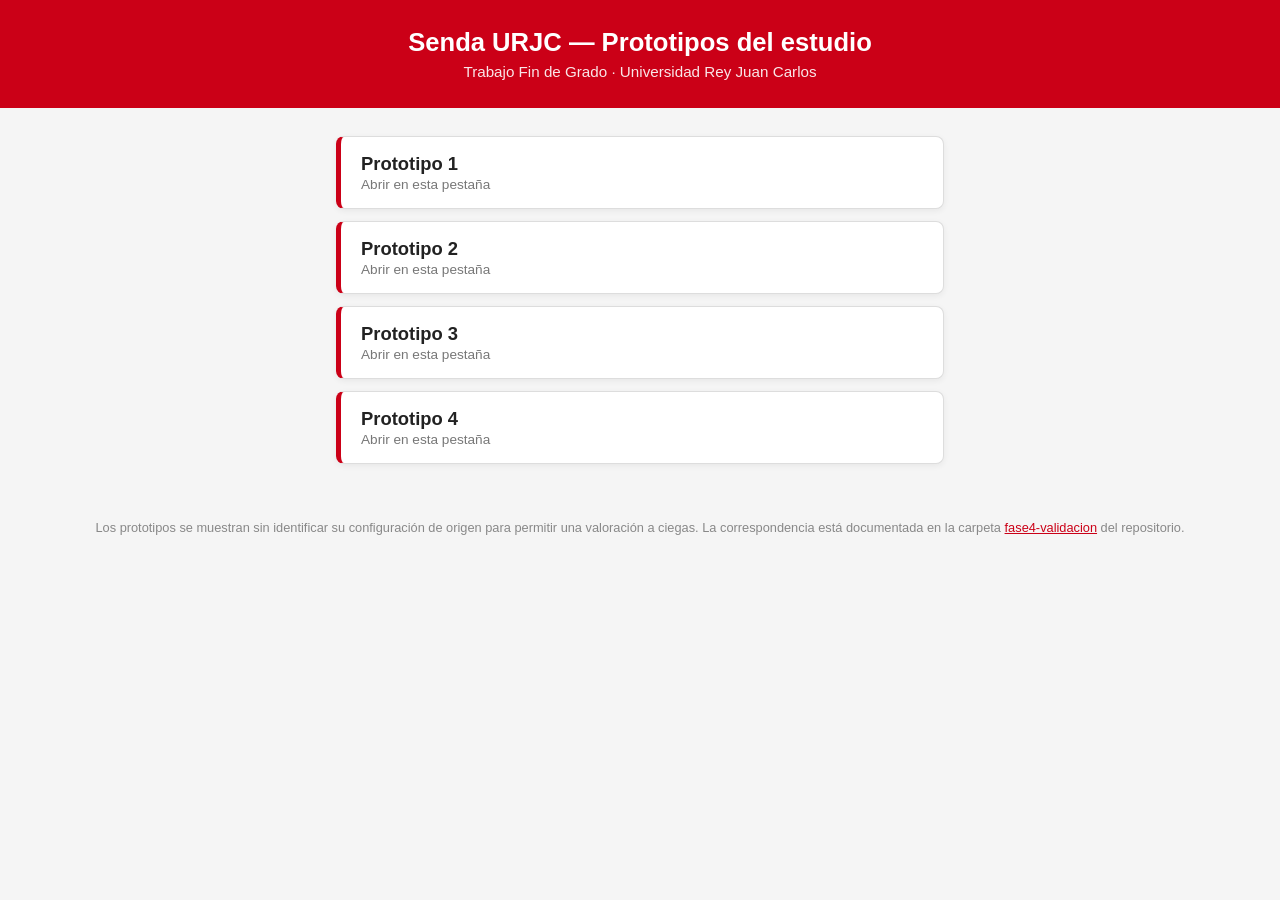
==== index.html @ 2b508b39 "Página de demostración de los prototipos (GitHub Pages, valoración a ciegas)" ====
<!DOCTYPE html>
<html lang="es">
<head>
<meta charset="UTF-8">
<meta name="viewport" content="width=device-width, initial-scale=1.0">
<title>Senda URJC — Prototipos del estudio</title>
<style>
  body{font-family:'Segoe UI',Arial,sans-serif;background:#f5f5f5;color:#222;margin:0;
       display:flex;flex-direction:column;align-items:center;min-height:100vh;}
  header{background:#CB0017;color:#fff;width:100%;text-align:center;padding:28px 16px;}
  header h1{margin:0;font-size:1.6rem;}
  header p{margin:6px 0 0 0;opacity:.9;font-size:.95rem;}
  main{max-width:640px;width:100%;padding:28px 16px;box-sizing:border-box;}
  a.card{display:block;background:#fff;border:1px solid #ddd;border-left:5px solid #CB0017;
         border-radius:8px;padding:16px 20px;margin-bottom:12px;text-decoration:none;color:#222;
         font-size:1.15rem;font-weight:600;box-shadow:0 2px 6px rgba(0,0,0,.06);}
  a.card:hover{background:#fff5f5;}
  a.card small{display:block;font-weight:400;color:#777;font-size:.85rem;margin-top:2px;}
  footer{color:#888;font-size:.8rem;padding:16px;text-align:center;}
  footer a{color:#CB0017;}
</style>
</head>
<body>
<header>
  <h1>Senda URJC — Prototipos del estudio</h1>
  <p>Trabajo Fin de Grado · Universidad Rey Juan Carlos</p>
</header>
<main>
  <a class="card" href="demo/p1.html">Prototipo 1<small>Abrir en esta pestaña</small></a>
  <a class="card" href="demo/p2.html">Prototipo 2<small>Abrir en esta pestaña</small></a>
  <a class="card" href="demo/p3.html">Prototipo 3<small>Abrir en esta pestaña</small></a>
  <a class="card" href="demo/p4.html">Prototipo 4<small>Abrir en esta pestaña</small></a>
</main>
<footer>
  Los prototipos se muestran sin identificar su configuración de origen para permitir una
  valoración a ciegas. La correspondencia está documentada en la carpeta
  <a href="https://github.com/adrianpalacio/tfg-senda-urjc/tree/main/fase4-validacion">fase4-validacion</a>
  del repositorio.
</footer>
</body>
</html>
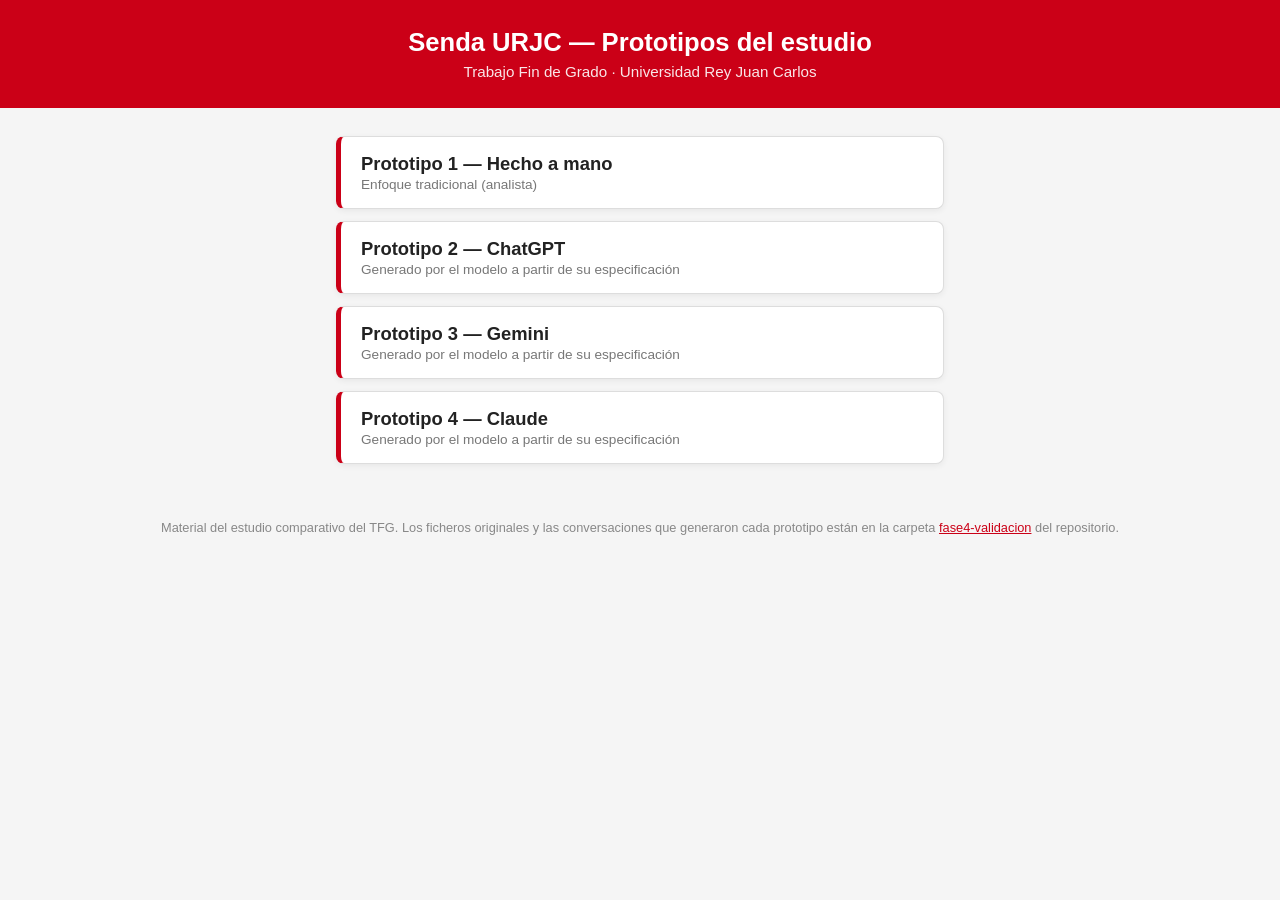
==== commit 37ee61f9: "Identificar cada prototipo con su configuración en la página de demostración" ====
--- a/index.html
+++ b/index.html
@@ -26,14 +26,14 @@
   <p>Trabajo Fin de Grado · Universidad Rey Juan Carlos</p>
 </header>
 <main>
-  <a class="card" href="demo/p1.html">Prototipo 1<small>Abrir en esta pestaña</small></a>
-  <a class="card" href="demo/p2.html">Prototipo 2<small>Abrir en esta pestaña</small></a>
-  <a class="card" href="demo/p3.html">Prototipo 3<small>Abrir en esta pestaña</small></a>
-  <a class="card" href="demo/p4.html">Prototipo 4<small>Abrir en esta pestaña</small></a>
+  <a class="card" href="demo/p1.html">Prototipo 1 — Hecho a mano<small>Enfoque tradicional (analista)</small></a>
+  <a class="card" href="demo/p2.html">Prototipo 2 — ChatGPT<small>Generado por el modelo a partir de su especificación</small></a>
+  <a class="card" href="demo/p3.html">Prototipo 3 — Gemini<small>Generado por el modelo a partir de su especificación</small></a>
+  <a class="card" href="demo/p4.html">Prototipo 4 — Claude<small>Generado por el modelo a partir de su especificación</small></a>
 </main>
 <footer>
-  Los prototipos se muestran sin identificar su configuración de origen para permitir una
-  valoración a ciegas. La correspondencia está documentada en la carpeta
+  Material del estudio comparativo del TFG. Los ficheros originales y las conversaciones
+  que generaron cada prototipo están en la carpeta
   <a href="https://github.com/adrianpalacio/tfg-senda-urjc/tree/main/fase4-validacion">fase4-validacion</a>
   del repositorio.
 </footer>
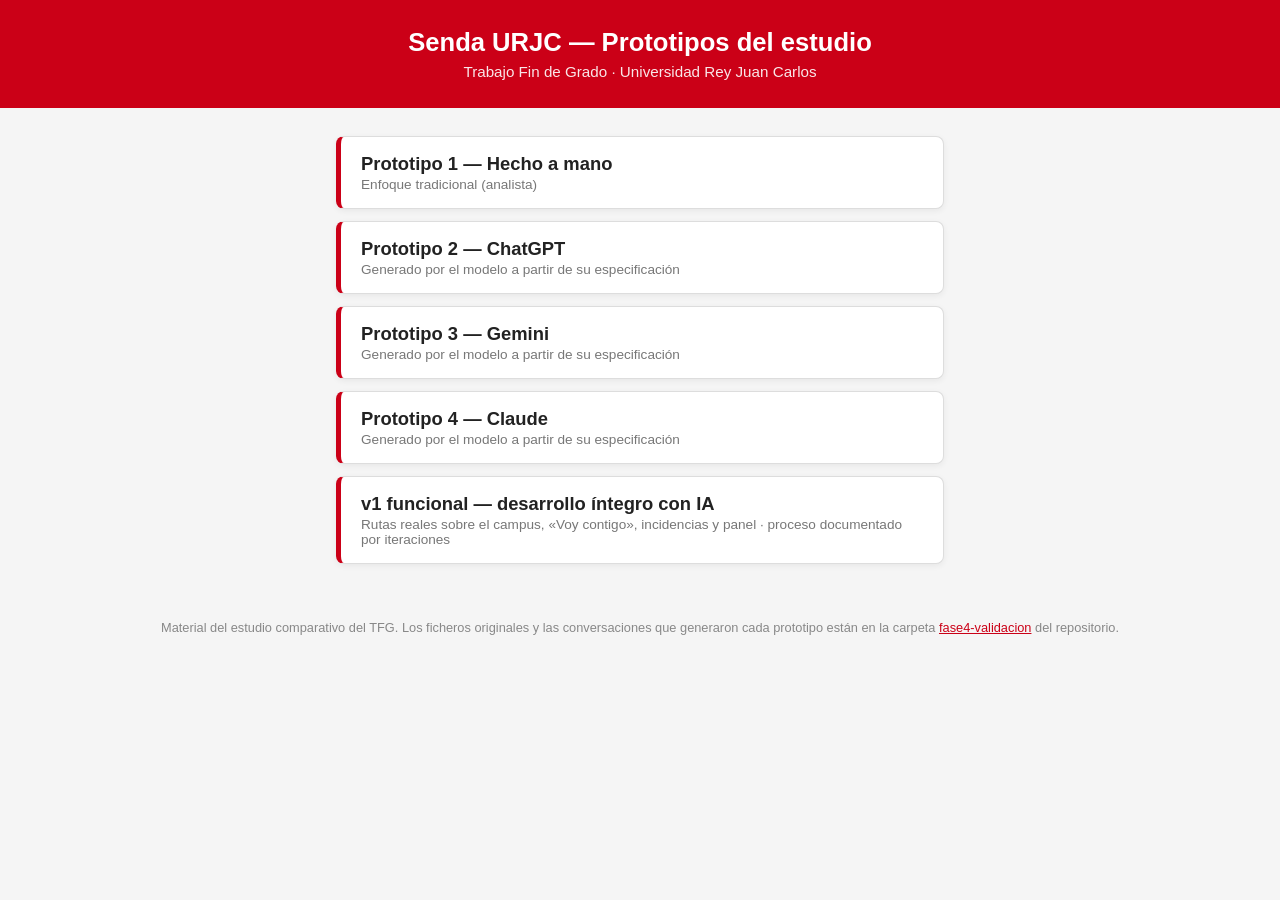
==== commit 36bc3d6a: "v1 funcional I6: revision de conjunto, banco de pruebas del nucleo (15/15), README con cobertura dec" ====
--- a/index.html
+++ b/index.html
@@ -30,6 +30,7 @@
   <a class="card" href="demo/p2.html">Prototipo 2 — ChatGPT<small>Generado por el modelo a partir de su especificación</small></a>
   <a class="card" href="demo/p3.html">Prototipo 3 — Gemini<small>Generado por el modelo a partir de su especificación</small></a>
   <a class="card" href="demo/p4.html">Prototipo 4 — Claude<small>Generado por el modelo a partir de su especificación</small></a>
+  <a class="card" href="v1-funcional/index.html">v1 funcional — desarrollo íntegro con IA<small>Rutas reales sobre el campus, «Voy contigo», incidencias y panel · proceso documentado por iteraciones</small></a>
 </main>
 <footer>
   Material del estudio comparativo del TFG. Los ficheros originales y las conversaciones
